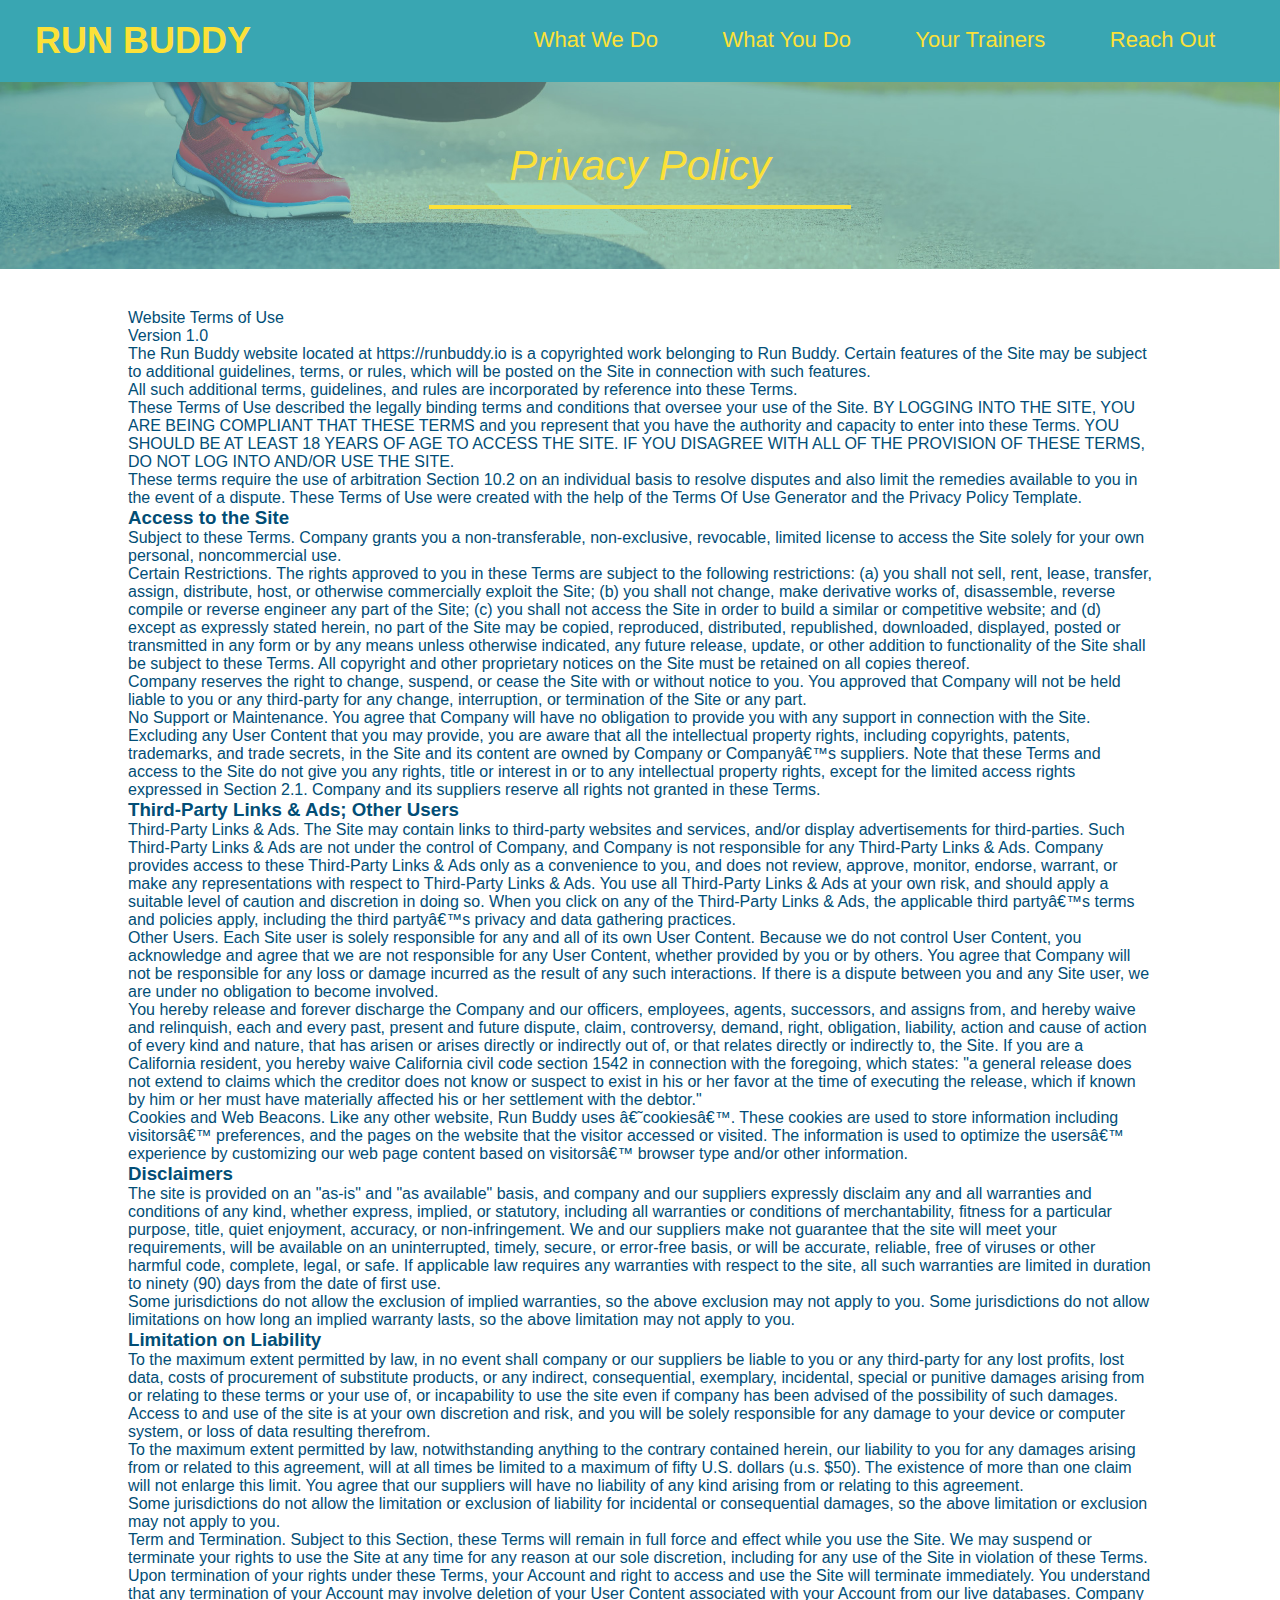
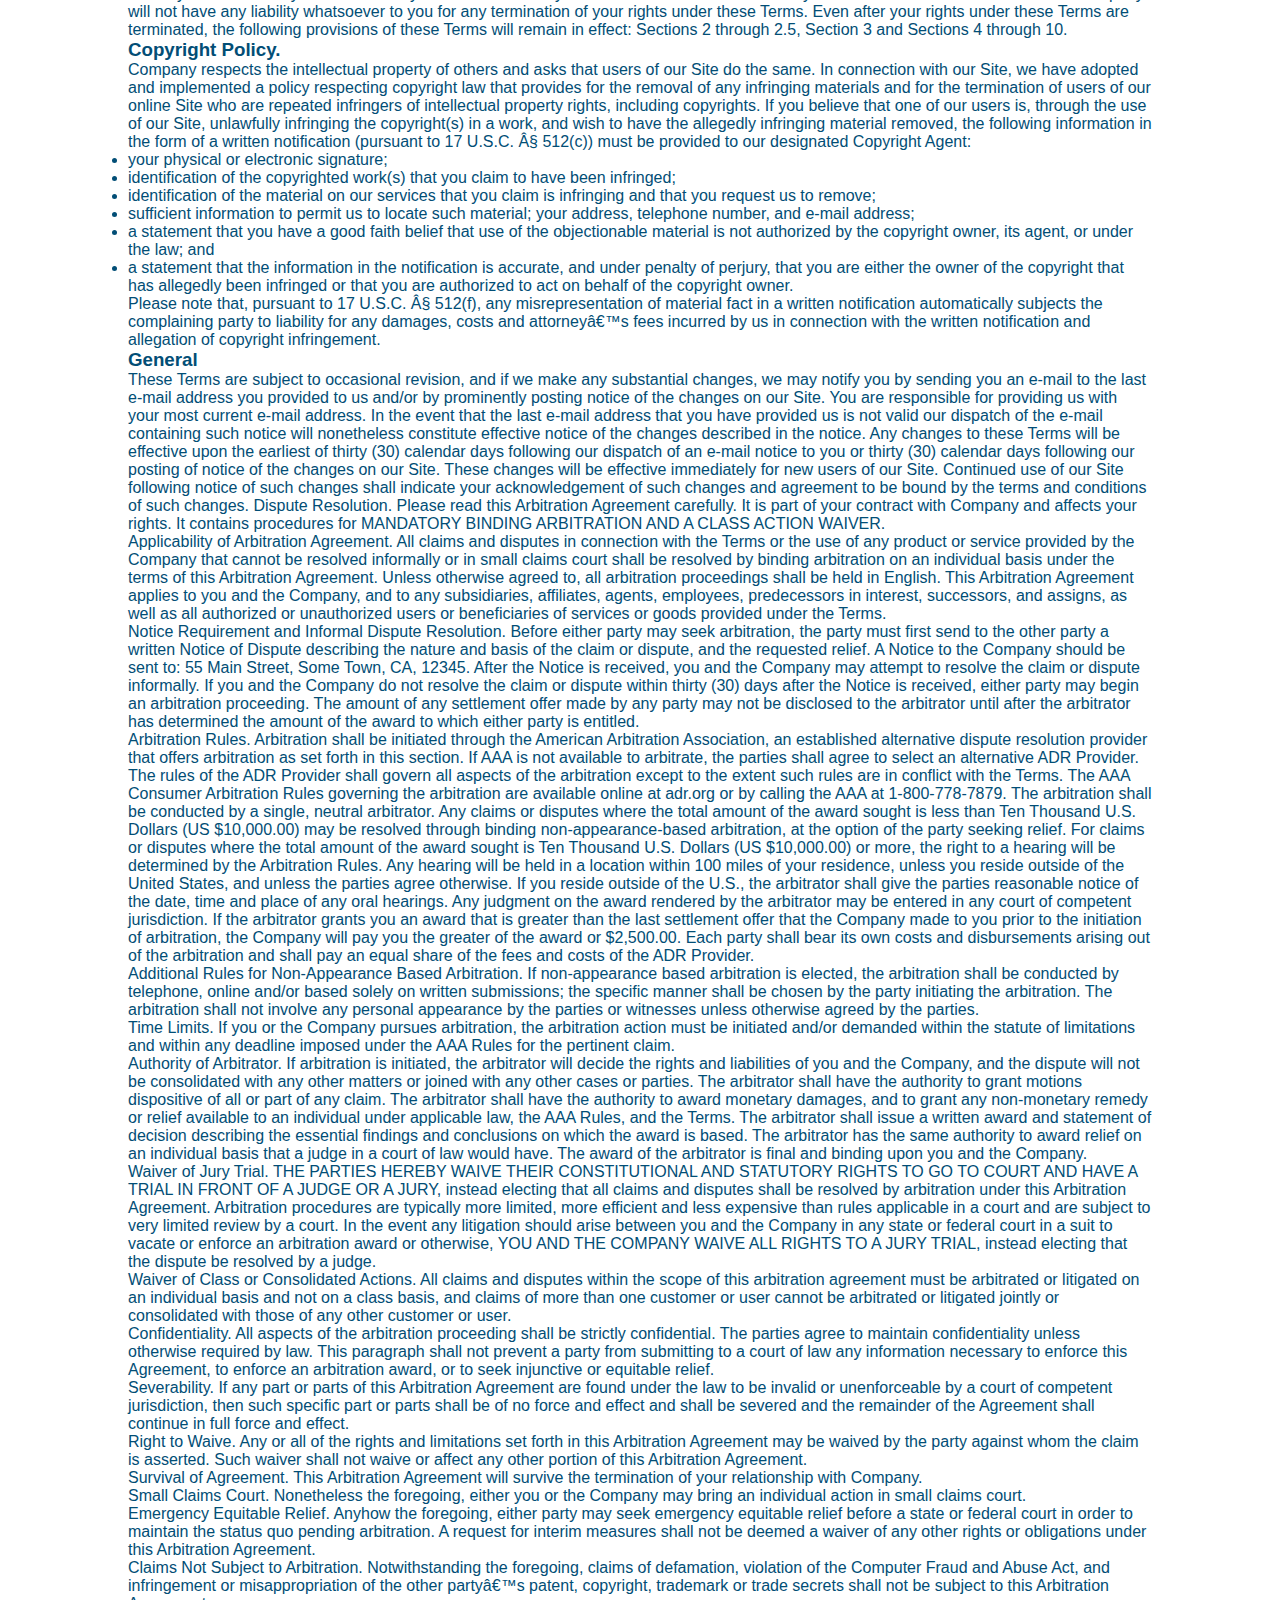
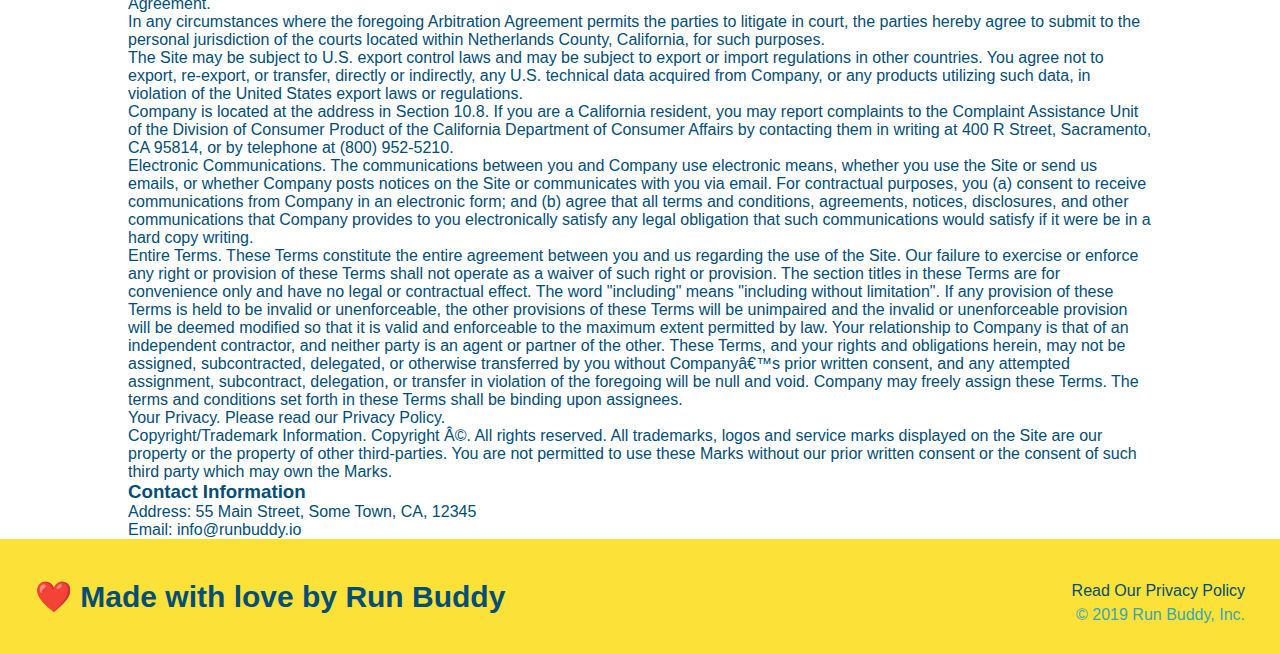
==== privacy-policy.html @ 4f61e2bf "clean up commit" ====
<!DOCTYPE html>
<html lang="en">
	<head>
        <link rel="stylesheet" href="./assets/css/style.css" />
        <link rel="stylesheet" href="./assets/css/secondary-style.css" />
		<meta charset="UTF-8" />
		<title>Privacy Policy - Run Buddy</title>
	</head>
	<body>
		<header>
			<h1>
				<a href="/">RUN BUDDY</a>
			</h1>
			<nav>
				<!-- unordered list element -->
				<ul>
					<!-- list item element -->
					<li>
						<!-- anchor element -->
						<a href="#./index.html#what-we-do">What We Do</a>
					</li>
					<li>
						<a href="#what-you-do">What You Do</a>
					</li>
					<li>
						<a href="#your-trainers">Your Trainers</a>
					</li>
					<li>
						<a href="#reach-out">Reach Out</a>
					</li>
				</ul>
			</nav>
		</header>
        <section class="hero">
            <h2 class="page-title">
                Privacy Policy
            </h2>
        </section>
        <article class="secondary-content">
            <p>
                Website Terms of Use
              </p>
        
              <p>
                Version 1.0
              </p>
        
              <p>
                The Run Buddy website located at https://runbuddy.io is a copyrighted work belonging to Run Buddy. Certain
                features of the Site may be subject to additional guidelines, terms, or rules, which will be posted on the Site
                in connection with such features.
              </p>
        
              <p>
                All such additional terms, guidelines, and rules are incorporated by reference into these Terms.
              </p>
        
              <p>
                These Terms of Use described the legally binding terms and conditions that oversee your use of the Site. BY
                LOGGING INTO THE SITE, YOU ARE BEING COMPLIANT THAT THESE TERMS and you represent that you have the authority
                and capacity to enter into these Terms. YOU SHOULD BE AT LEAST 18 YEARS OF AGE TO ACCESS THE SITE. IF YOU
                DISAGREE WITH ALL OF THE PROVISION OF THESE TERMS, DO NOT LOG INTO AND/OR USE THE SITE.
              </p>
        
              <p>
                These terms require the use of arbitration Section 10.2 on an individual basis to resolve disputes and also
                limit the remedies available to you in the event of a dispute. These Terms of Use were created with the help of
                the Terms Of Use Generator and the Privacy Policy Template.
              </p>
        
              <h3>
                Access to the Site
              </h3>
        
              <p>
                Subject to these Terms. Company grants you a non-transferable, non-exclusive, revocable, limited license to
                access the Site solely for your own personal, noncommercial use.
              </p>
        
              <p>
                Certain Restrictions. The rights approved to you in these Terms are subject to the following restrictions: (a)
                you shall not sell, rent, lease, transfer, assign, distribute, host, or otherwise commercially exploit the Site;
                (b) you shall not change, make derivative works of, disassemble, reverse compile or reverse engineer any part of
                the Site; (c) you shall not access the Site in order to build a similar or competitive website; and (d) except
                as expressly stated herein, no part of the Site may be copied, reproduced, distributed, republished, downloaded,
                displayed, posted or transmitted in any form or by any means unless otherwise indicated, any future release,
                update, or other addition to functionality of the Site shall be subject to these Terms. All copyright and other
                proprietary notices on the Site must be retained on all copies thereof.
              </p>
        
              <p>
                Company reserves the right to change, suspend, or cease the Site with or without notice to you. You approved
                that Company will not be held liable to you or any third-party for any change, interruption, or termination of
                the Site or any part.
              </p>
        
              <p>
                No Support or Maintenance. You agree that Company will have no obligation to provide you with any support in
                connection with the Site.
              </p>
        
              <p>
                Excluding any User Content that you may provide, you are aware that all the intellectual property rights,
                including copyrights, patents, trademarks, and trade secrets, in the Site and its content are owned by Company
                or Companyâ€™s suppliers. Note that these Terms and access to the Site do not give you any rights, title or
                interest in or to any intellectual property rights, except for the limited access rights expressed in Section
                2.1. Company and its suppliers reserve all rights not granted in these Terms.
              </p>
        
              <h3>
                Third-Party Links & Ads; Other Users
              </h3>
        
              <p>
                Third-Party Links & Ads. The Site may contain links to third-party websites and services, and/or display
                advertisements for third-parties. Such Third-Party Links & Ads are not under the control of Company, and Company
                is not responsible for any Third-Party Links & Ads. Company provides access to these Third-Party Links & Ads
                only as a convenience to you, and does not review, approve, monitor, endorse, warrant, or make any
                representations with respect to Third-Party Links & Ads. You use all Third-Party Links & Ads at your own risk,
                and should apply a suitable level of caution and discretion in doing so. When you click on any of the
                Third-Party Links & Ads, the applicable third partyâ€™s terms and policies apply, including the third partyâ€™s
                privacy and data gathering practices.
              </p>
        
              <p>
                Other Users. Each Site user is solely responsible for any and all of its own User Content. Because we do not
                control User Content, you acknowledge and agree that we are not responsible for any User Content, whether
                provided by you or by others. You agree that Company will not be responsible for any loss or damage incurred as
                the result of any such interactions. If there is a dispute between you and any Site user, we are under no
                obligation to become involved.
              </p>
        
              <p>
                You hereby release and forever discharge the Company and our officers, employees, agents, successors, and
                assigns from, and hereby waive and relinquish, each and every past, present and future dispute, claim,
                controversy, demand, right, obligation, liability, action and cause of action of every kind and nature, that has
                arisen or arises directly or indirectly out of, or that relates directly or indirectly to, the Site. If you are
                a California resident, you hereby waive California civil code section 1542 in connection with the foregoing,
                which states: "a general release does not extend to claims which the creditor does not know or suspect to exist
                in his or her favor at the time of executing the release, which if known by him or her must have materially
                affected his or her settlement with the debtor."
              </p>
        
              <p>
                Cookies and Web Beacons. Like any other website, Run Buddy uses â€˜cookiesâ€™. These cookies are used to store
                information including visitorsâ€™ preferences, and the pages on the website that the visitor accessed or visited.
                The information is used to optimize the usersâ€™ experience by customizing our web page content based on visitorsâ€™
                browser type and/or other information.
              </p>
        
              <h3>
                Disclaimers
              </h3>
        
              <p>
                The site is provided on an "as-is" and "as available" basis, and company and our suppliers expressly disclaim
                any and all warranties and conditions of any kind, whether express, implied, or statutory, including all
                warranties or conditions of merchantability, fitness for a particular purpose, title, quiet enjoyment, accuracy,
                or non-infringement. We and our suppliers make not guarantee that the site will meet your requirements, will be
                available on an uninterrupted, timely, secure, or error-free basis, or will be accurate, reliable, free of
                viruses or other harmful code, complete, legal, or safe. If applicable law requires any warranties with respect
                to the site, all such warranties are limited in duration to ninety (90) days from the date of first use.
              </p>
        
              <p>
                Some jurisdictions do not allow the exclusion of implied warranties, so the above exclusion may not apply to
                you. Some jurisdictions do not allow limitations on how long an implied warranty lasts, so the above limitation
                may not apply to you.
              </p>
        
              <h3>
                Limitation on Liability
              </h3>
        
              <p>
                To the maximum extent permitted by law, in no event shall company or our suppliers be liable to you or any
                third-party for any lost profits, lost data, costs of procurement of substitute products, or any indirect,
                consequential, exemplary, incidental, special or punitive damages arising from or relating to these terms or
                your use of, or incapability to use the site even if company has been advised of the possibility of such
                damages. Access to and use of the site is at your own discretion and risk, and you will be solely responsible
                for any damage to your device or computer system, or loss of data resulting therefrom.
              </p>
        
              <p>
                To the maximum extent permitted by law, notwithstanding anything to the contrary contained herein, our liability
                to you for any damages arising from or related to this agreement, will at all times be limited to a maximum of
                fifty U.S. dollars (u.s. $50). The existence of more than one claim will not enlarge this limit. You agree that
                our suppliers will have no liability of any kind arising from or relating to this agreement.
              </p>
        
              <p>
                Some jurisdictions do not allow the limitation or exclusion of liability for incidental or consequential
                damages, so the above limitation or exclusion may not apply to you.
              </p>
        
              <p>
                Term and Termination. Subject to this Section, these Terms will remain in full force and effect while you use
                the Site. We may suspend or terminate your rights to use the Site at any time for any reason at our sole
                discretion, including for any use of the Site in violation of these Terms. Upon termination of your rights under
                these Terms, your Account and right to access and use the Site will terminate immediately. You understand that
                any termination of your Account may involve deletion of your User Content associated with your Account from our
                live databases. Company will not have any liability whatsoever to you for any termination of your rights under
                these Terms. Even after your rights under these Terms are terminated, the following provisions of these Terms
                will remain in effect: Sections 2 through 2.5, Section 3 and Sections 4 through 10.
              </p>
        
              <h3>
                Copyright Policy.
              </h3>
        
              <p>
                Company respects the intellectual property of others and asks that users of our Site do the same. In connection
                with our Site, we have adopted and implemented a policy respecting copyright law that provides for the removal
                of any infringing materials and for the termination of users of our online Site who are repeated infringers of
                intellectual property rights, including copyrights. If you believe that one of our users is, through the use of
                our Site, unlawfully infringing the copyright(s) in a work, and wish to have the allegedly infringing material
                removed, the following information in the form of a written notification (pursuant to 17 U.S.C. Â§ 512(c)) must
                be provided to our designated Copyright Agent:
              </p>
        
              <ul>
                <li>
                  your physical or electronic signature;
                </li>
                <li>
                  identification of the copyrighted work(s) that you claim to have been infringed;
                </li>
                <li>
                  identification of the material on our services that you claim is infringing and that you request us to remove;
                </li>
                <li>
                  sufficient information to permit us to locate such material; your address, telephone number, and e-mail
                  address;
                </li>
                <li>
                  a statement that you have a good faith belief that use of the objectionable material is not authorized by the
                  copyright owner, its agent, or under the law; and
                </li>
                <li>
                  a statement that the information in the notification is accurate, and under penalty of perjury, that you are
                  either the owner of the copyright that has allegedly been infringed or that you are authorized to act on
                  behalf of the copyright owner.
                </li>
              </ul>
        
              <p>
                Please note that, pursuant to 17 U.S.C. Â§ 512(f), any misrepresentation of material fact in a written
                notification automatically subjects the complaining party to liability for any damages, costs and attorneyâ€™s
                fees incurred by us in connection with the written notification and allegation of copyright infringement.
              </p>
        
              <h3>
                General
              </h3>
        
              <p>
                These Terms are subject to occasional revision, and if we make any substantial changes, we may notify you by
                sending you an e-mail to the last e-mail address you provided to us and/or by prominently posting notice of the
                changes on our Site. You are responsible for providing us with your most current e-mail address. In the event
                that the last e-mail address that you have provided us is not valid our dispatch of the e-mail containing such
                notice will nonetheless constitute effective notice of the changes described in the notice. Any changes to these
                Terms will be effective upon the earliest of thirty (30) calendar days following our dispatch of an e-mail
                notice to you or thirty (30) calendar days following our posting of notice of the changes on our Site. These
                changes will be effective immediately for new users of our Site. Continued use of our Site following notice of
                such changes shall indicate your acknowledgement of such changes and agreement to be bound by the terms and
                conditions of such changes. Dispute Resolution. Please read this Arbitration Agreement carefully. It is part of
                your contract with Company and affects your rights. It contains procedures for MANDATORY BINDING ARBITRATION AND
                A CLASS ACTION WAIVER.
              </p>
        
              <p>
                Applicability of Arbitration Agreement. All claims and disputes in connection with the Terms or the use of any
                product or service provided by the Company that cannot be resolved informally or in small claims court shall be
                resolved by binding arbitration on an individual basis under the terms of this Arbitration Agreement. Unless
                otherwise agreed to, all arbitration proceedings shall be held in English. This Arbitration Agreement applies to
                you and the Company, and to any subsidiaries, affiliates, agents, employees, predecessors in interest,
                successors, and assigns, as well as all authorized or unauthorized users or beneficiaries of services or goods
                provided under the Terms.
              </p>
        
              <p>
                Notice Requirement and Informal Dispute Resolution. Before either party may seek arbitration, the party must
                first send to the other party a written Notice of Dispute describing the nature and basis of the claim or
                dispute, and the requested relief. A Notice to the Company should be sent to: 55 Main Street, Some Town, CA,
                12345. After the Notice is received, you and the Company may attempt to resolve the claim or dispute informally.
                If you and the Company do not resolve the claim or dispute within thirty (30) days after the Notice is received,
                either party may begin an arbitration proceeding. The amount of any settlement offer made by any party may not
                be disclosed to the arbitrator until after the arbitrator has determined the amount of the award to which either
                party is entitled.
              </p>
        
              <p>
                Arbitration Rules. Arbitration shall be initiated through the American Arbitration Association, an established
                alternative dispute resolution provider that offers arbitration as set forth in this section. If AAA is not
                available to arbitrate, the parties shall agree to select an alternative ADR Provider. The rules of the ADR
                Provider shall govern all aspects of the arbitration except to the extent such rules are in conflict with the
                Terms. The AAA Consumer Arbitration Rules governing the arbitration are available online at adr.org or by
                calling the AAA at 1-800-778-7879. The arbitration shall be conducted by a single, neutral arbitrator. Any
                claims or disputes where the total amount of the award sought is less than Ten Thousand U.S. Dollars (US
                $10,000.00) may be resolved through binding non-appearance-based arbitration, at the option of the party seeking
                relief. For claims or disputes where the total amount of the award sought is Ten Thousand U.S. Dollars (US
                $10,000.00) or more, the right to a hearing will be determined by the Arbitration Rules. Any hearing will be
                held in a location within 100 miles of your residence, unless you reside outside of the United States, and
                unless the parties agree otherwise. If you reside outside of the U.S., the arbitrator shall give the parties
                reasonable notice of the date, time and place of any oral hearings. Any judgment on the award rendered by the
                arbitrator may be entered in any court of competent jurisdiction. If the arbitrator grants you an award that is
                greater than the last settlement offer that the Company made to you prior to the initiation of arbitration, the
                Company will pay you the greater of the award or $2,500.00. Each party shall bear its own costs and
                disbursements arising out of the arbitration and shall pay an equal share of the fees and costs of the ADR
                Provider.
              </p>
        
              <p>
                Additional Rules for Non-Appearance Based Arbitration. If non-appearance based arbitration is elected, the
                arbitration shall be conducted by telephone, online and/or based solely on written submissions; the specific
                manner shall be chosen by the party initiating the arbitration. The arbitration shall not involve any personal
                appearance by the parties or witnesses unless otherwise agreed by the parties.
              </p>
        
              <p>
                Time Limits. If you or the Company pursues arbitration, the arbitration action must be initiated and/or demanded
                within the statute of limitations and within any deadline imposed under the AAA Rules for the pertinent claim.
              </p>
        
              <p>
                Authority of Arbitrator. If arbitration is initiated, the arbitrator will decide the rights and liabilities of
                you and the Company, and the dispute will not be consolidated with any other matters or joined with any other
                cases or parties. The arbitrator shall have the authority to grant motions dispositive of all or part of any
                claim. The arbitrator shall have the authority to award monetary damages, and to grant any non-monetary remedy
                or relief available to an individual under applicable law, the AAA Rules, and the Terms. The arbitrator shall
                issue a written award and statement of decision describing the essential findings and conclusions on which the
                award is based. The arbitrator has the same authority to award relief on an individual basis that a judge in a
                court of law would have. The award of the arbitrator is final and binding upon you and the Company.
              </p>
        
              <p>
                Waiver of Jury Trial. THE PARTIES HEREBY WAIVE THEIR CONSTITUTIONAL AND STATUTORY RIGHTS TO GO TO COURT AND HAVE
                A TRIAL IN FRONT OF A JUDGE OR A JURY, instead electing that all claims and disputes shall be resolved by
                arbitration under this Arbitration Agreement. Arbitration procedures are typically more limited, more efficient
                and less expensive than rules applicable in a court and are subject to very limited review by a court. In the
                event any litigation should arise between you and the Company in any state or federal court in a suit to vacate
                or enforce an arbitration award or otherwise, YOU AND THE COMPANY WAIVE ALL RIGHTS TO A JURY TRIAL, instead
                electing that the dispute be resolved by a judge.
              </p>
        
              <p>
                Waiver of Class or Consolidated Actions. All claims and disputes within the scope of this arbitration agreement
                must be arbitrated or litigated on an individual basis and not on a class basis, and claims of more than one
                customer or user cannot be arbitrated or litigated jointly or consolidated with those of any other customer or
                user.
              </p>
        
              <p>
                Confidentiality. All aspects of the arbitration proceeding shall be strictly confidential. The parties agree to
                maintain confidentiality unless otherwise required by law. This paragraph shall not prevent a party from
                submitting to a court of law any information necessary to enforce this Agreement, to enforce an arbitration
                award, or to seek injunctive or equitable relief.
              </p>
        
              <p>
                Severability. If any part or parts of this Arbitration Agreement are found under the law to be invalid or
                unenforceable by a court of competent jurisdiction, then such specific part or parts shall be of no force and
                effect and shall be severed and the remainder of the Agreement shall continue in full force and effect.
              </p>
        
              <p>
                Right to Waive. Any or all of the rights and limitations set forth in this Arbitration Agreement may be waived
                by the party against whom the claim is asserted. Such waiver shall not waive or affect any other portion of this
                Arbitration Agreement.
              </p>
        
              <p>
                Survival of Agreement. This Arbitration Agreement will survive the termination of your relationship with
                Company.
              </p>
        
              <p>
                Small Claims Court. Nonetheless the foregoing, either you or the Company may bring an individual action in small
                claims court.
              </p>
        
              <p>
                Emergency Equitable Relief. Anyhow the foregoing, either party may seek emergency equitable relief before a
                state or federal court in order to maintain the status quo pending arbitration. A request for interim measures
                shall not be deemed a waiver of any other rights or obligations under this Arbitration Agreement.
              </p>
        
              <p>
                Claims Not Subject to Arbitration. Notwithstanding the foregoing, claims of defamation, violation of the
                Computer Fraud and Abuse Act, and infringement or misappropriation of the other partyâ€™s patent, copyright,
                trademark or trade secrets shall not be subject to this Arbitration Agreement.
              </p>
        
              <p>
                In any circumstances where the foregoing Arbitration Agreement permits the parties to litigate in court, the
                parties hereby agree to submit to the personal jurisdiction of the courts located within Netherlands County,
                California, for such purposes.
              </p>
        
              <p>
                The Site may be subject to U.S. export control laws and may be subject to export or import regulations in other
                countries. You agree not to export, re-export, or transfer, directly or indirectly, any U.S. technical data
                acquired from Company, or any products utilizing such data, in violation of the United States export laws or
                regulations.
              </p>
        
              <p>
                Company is located at the address in Section 10.8. If you are a California resident, you may report complaints
                to the Complaint Assistance Unit of the Division of Consumer Product of the California Department of Consumer
                Affairs by contacting them in writing at 400 R Street, Sacramento, CA 95814, or by telephone at (800) 952-5210.
              </p>
        
              <p>
                Electronic Communications. The communications between you and Company use electronic means, whether you use the
                Site or send us emails, or whether Company posts notices on the Site or communicates with you via email. For
                contractual purposes, you (a) consent to receive communications from Company in an electronic form; and (b)
                agree that all terms and conditions, agreements, notices, disclosures, and other communications that Company
                provides to you electronically satisfy any legal obligation that such communications would satisfy if it were be
                in a hard copy writing.
              </p>
        
              <p>
                Entire Terms. These Terms constitute the entire agreement between you and us regarding the use of the Site. Our
                failure to exercise or enforce any right or provision of these Terms shall not operate as a waiver of such right
                or provision. The section titles in these Terms are for convenience only and have no legal or contractual
                effect. The word "including" means "including without limitation". If any provision of these Terms is held to be
                invalid or unenforceable, the other provisions of these Terms will be unimpaired and the invalid or
                unenforceable provision will be deemed modified so that it is valid and enforceable to the maximum extent
                permitted by law. Your relationship to Company is that of an independent contractor, and neither party is an
                agent or partner of the other. These Terms, and your rights and obligations herein, may not be assigned,
                subcontracted, delegated, or otherwise transferred by you without Companyâ€™s prior written consent, and any
                attempted assignment, subcontract, delegation, or transfer in violation of the foregoing will be null and void.
                Company may freely assign these Terms. The terms and conditions set forth in these Terms shall be binding upon
                assignees.
              </p>
        
              <p>
                Your Privacy. Please read our Privacy Policy.
              </p>
        
              <p>
                Copyright/Trademark Information. Copyright Â©. All rights reserved. All trademarks, logos and service marks
                displayed on the Site are our property or the property of other third-parties. You are not permitted to use
                these Marks without our prior written consent or the consent of such third party which may own the Marks.
              </p>
        
              <h3>
                Contact Information
              </h3>
        
              <p>
                Address: 55 Main Street, Some Town, CA, 12345
              </p>
        
              <p>
                Email: info@runbuddy.io
              </p>
        </article>
		<footer>
			<h2>❤️ Made with love by Run Buddy</h2>
			<div>
				<a>Read Our Privacy Policy</a><br />
				&copy; 2019 Run Buddy, Inc.
			</div>
		</footer>
	</body>
</html>
---- assets/css/style.css ----
* {
    margin: 0;
    padding: 0;
    box-sizing: border-box;
}
body {
    /* more on this crazy numerical value in a minute! */
    color: #39a6b2;
    font-family: Helvetica, Arial, sans-serif;
    }

/* apply styles to <header> */
header
    {
    padding: 20px 35px;
    background-color: #39a6b2;
}
header h1 {
    font-weight: bold;
    font-size: 36px;
    color: #fce138;
    margin: 0;
    display: inline;
}
header a {
    text-decoration: none;
    color: #fce138;
}
header nav {
    float: right;
    margin: 7px 0;
}
header nav ul li {
    display: inline;
}
header nav ul li a {
    margin: 0 30px;
    font-weight: lighter;
    font-size: 22px;
}
footer {
        background: #fce138;
        width: 100%;
        padding: 40px 35px;
}
footer h2 {
    display: inline;
    color: #024e76;
    font-size: 30px;
    margin: 0;
}
footer div {
    float: right;
    line-height: 1.5;
    text-align: right;
}
footer a {
    color: #024e76;
}
section {
    padding: 60px;
    }
/* Hero Style Start */
/* Homepage Hero */
.hero {
    background-image: url("../images/hero-bg.jpg");
    height: 600px;
    background-size: cover;
    background-position: center;
    position: relative;
}
.hero-form {
    border: 3px solid #024e76;
    background-color: #fce138;
    padding: 20px;
    width: 500px;
    color: #024e76;
    position: absolute;
    bottom: 120px;
    right: 140px;
}
.hero-form h3 {
    font-size: 24px;
    margin: 0;
}
.hero-form p {
    margin: 5px 0 15px 0;
}
.form-input {
    border: 1px solid #024e76;
    display: block;
    padding: 7px 15px;
    font-size: 16px;
    color: #024e76;
    width: 100%;
    margin-bottom: 15px;
}
.hero-form label {
    margin: 0 5px;
}
.hero-form button {
    color: #fce138;
    background-color: #024e76;
    border: none;
    padding: 10px 20px;
    font-size: 16px;
}
/* Hero Style End */

.intro {
    text-align: center;
}
.intro p {
    line-height; 1.7;
    color: #39a6b2;
    width: 80%;
    font-size: 20px;
    margin: 0 auto;
}
.steps {
    text-align: center;
    background: #fce138;
}
.section-title {
    font-size: 55px;
    color: #024e76;
    margin-bottom: 35px;
    padding: 0 100px 20px 100px;
    display: inline-block;
    border-bottom: 3px solid;
}
.primary-border {
    border-color: #fce138;
}
.secondary-border {
    border-color: #39a6b2;
}
.steps div {
    margin-bottom: 80px;
}

.steps img {
    width: 15%;
    margin: 10px 0;
}

.steps h3 {
    color: #024e76;
    font-size: 46px;
    margin-top: 10px;
}
.steps p {
    color: #39a6b2;
    font-size: 23px;;
}
.steps span {
    font-size: 38px;
}
.trainers {
    text-align: center;
}
.trainer {
    width: 900px;
    margin: 0 auto 30px auto;
    background: #024e76;
    color: #fce138;
    overflow: auto;
}
.trainer img {
    width: 35%;
    float: left;
}
.trainer-bio {
    padding: 35px;
    float: left;
    width: 65%;
}
.text-left {
    text-align: left;
}
.text-right {
    text-align: right;
}
.trainer-bio h3 {
    font-size: 32px;
    margin-bottom: 8px;
}
.trainer-bio h4 {
    font-weight: lighter;
    font-size: 26px;
    margin-bottom: 25px;
}
.trainer-bio p {
    font-size: 17px;
    line-height: 1.3;
}
/* REACH OUT STYLES START */
.contact {
    text-align: center;
    background: #024e76;
}
.contact h2 {
    color:#fce138;
}
.contact-info iframe {
    width: 400px;
    height: 400px;
}
.contact-info div {
    width: 410px;
    display: inline-block;
    vertical-align: top;
    text-align: left;
    margin: 30px 0 0 60px;
    color: white;
}
.contact-info h3 {
    color:#fce138;
    font-size: 32px;
}
.contact-info p, .contact-info address {
    margin: 20px 0;
    line-height: 1.5;
    font-size: 20px;
    font-style: normal;
}
.contact-info a {
    color: #fce138;
}
/* NEED TO GO BACK TO 1.6.7 TO FINISH */
---- assets/css/secondary-style.css ----
.hero {
    background-position: bottom;
    height: auto;
    text-align: center;
    margin-bottom: 40px;
}
.page-title {
    color: #fce138;
    display: inline-block;
    border-bottom: 4px solid;
    border-color: #fce138;
    padding: 0 80px 15px 80px;
    font-weight: normal;
    font-size: 42px;
    font-style: italic;
}
.secondary-content {
    width: 80%;
    margin: 0 auto;
    color: #024e76;
    

}
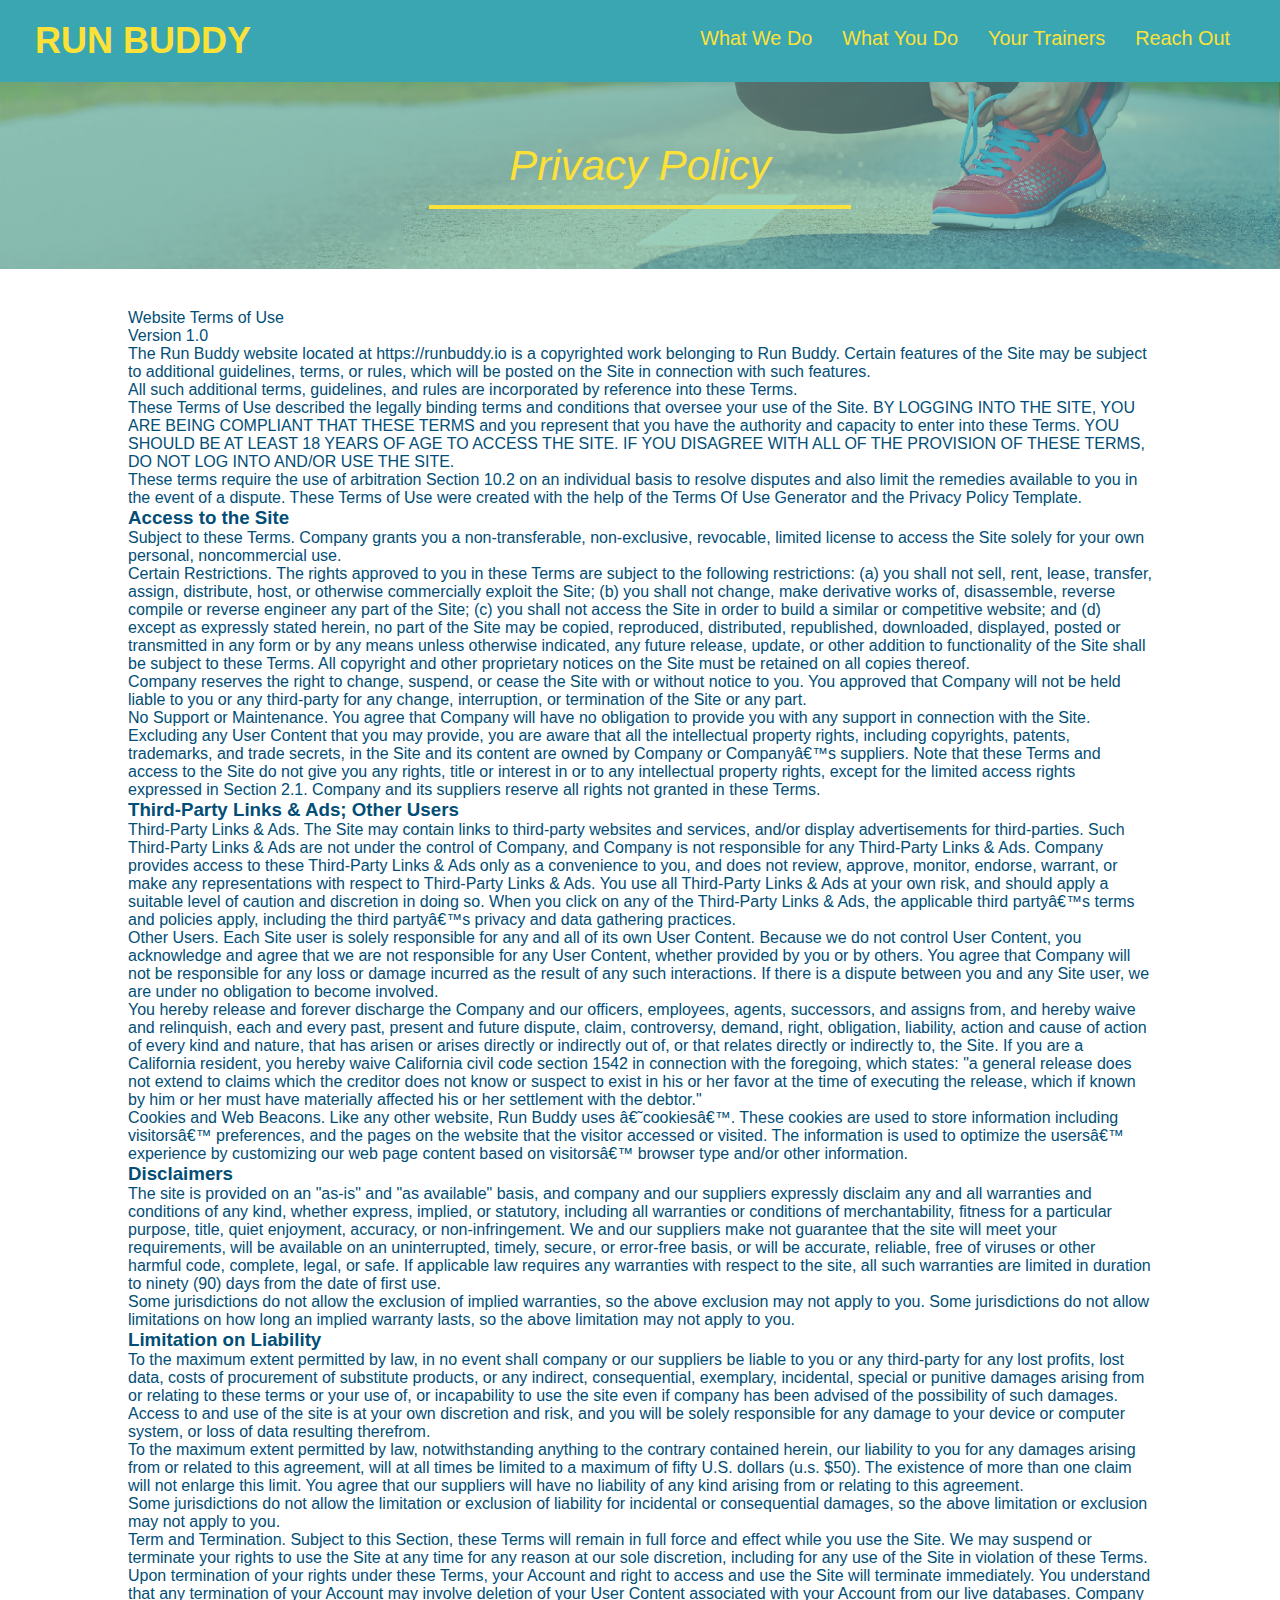
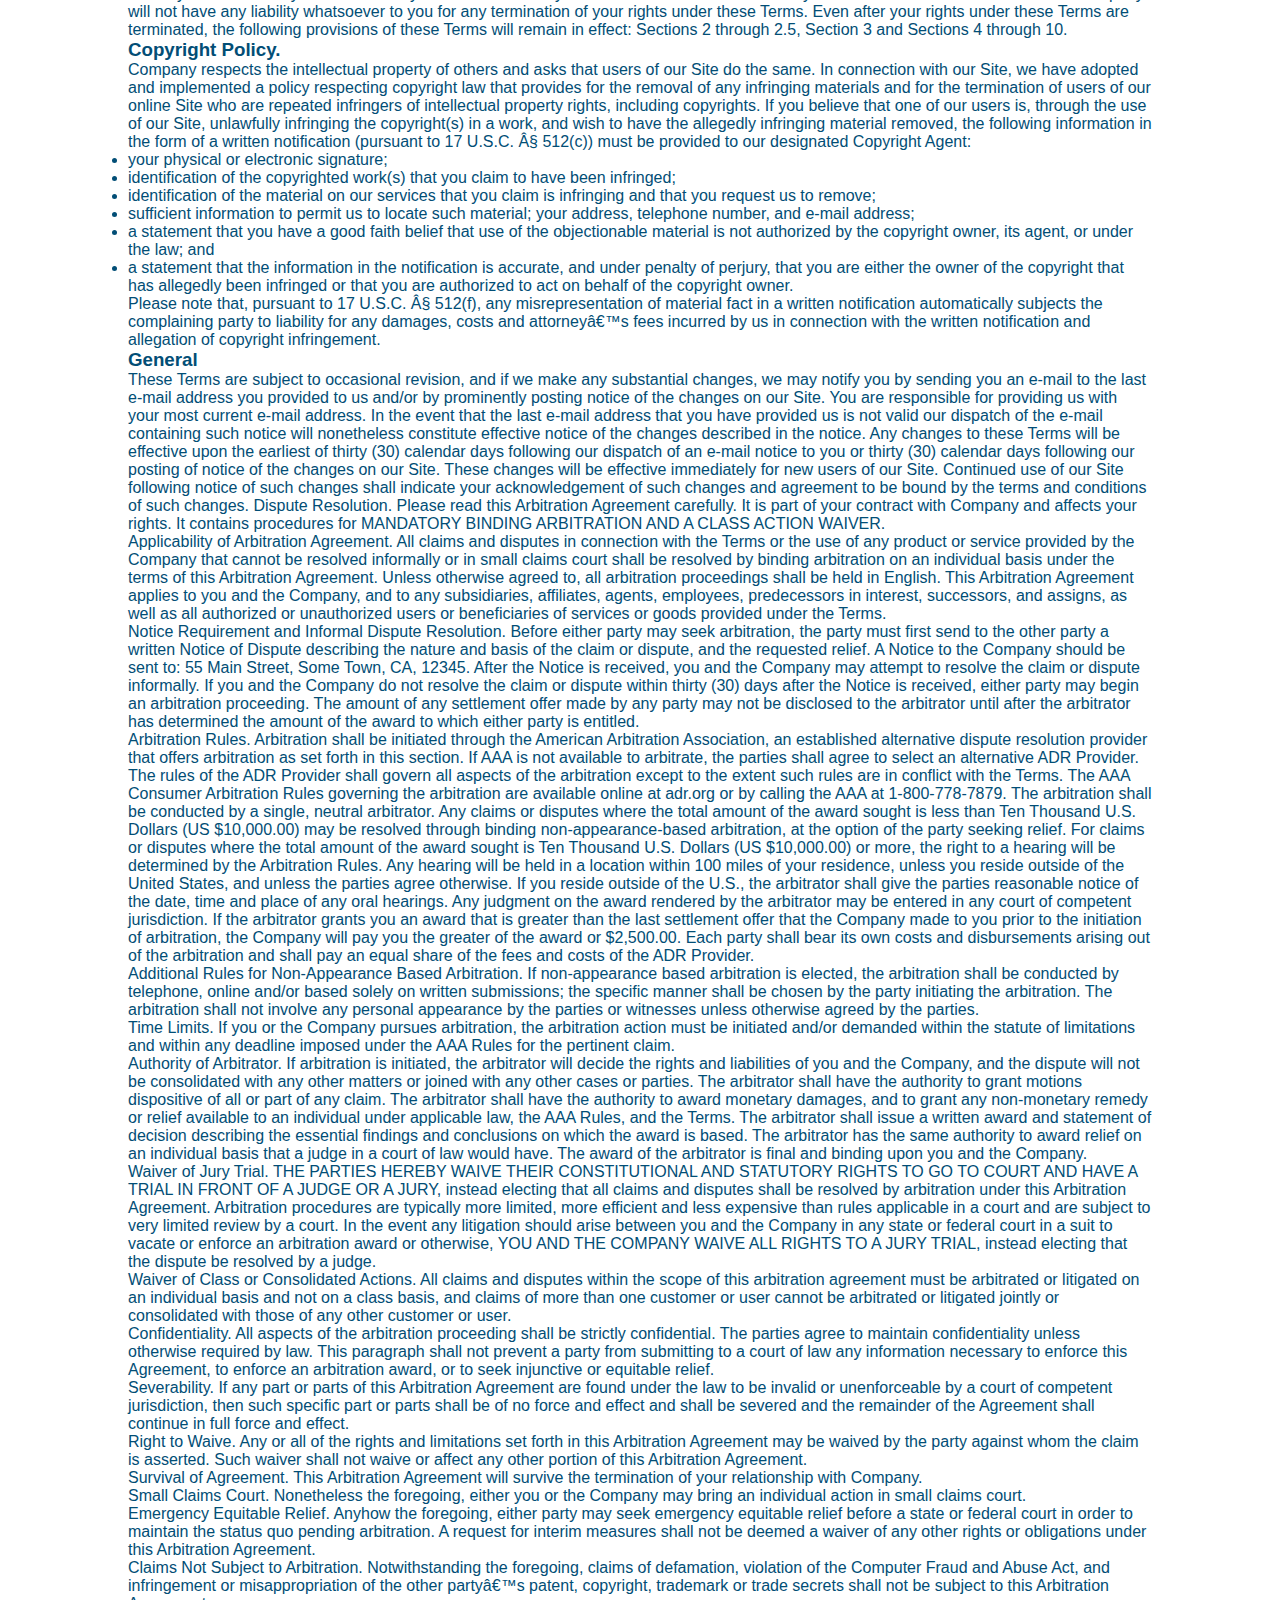
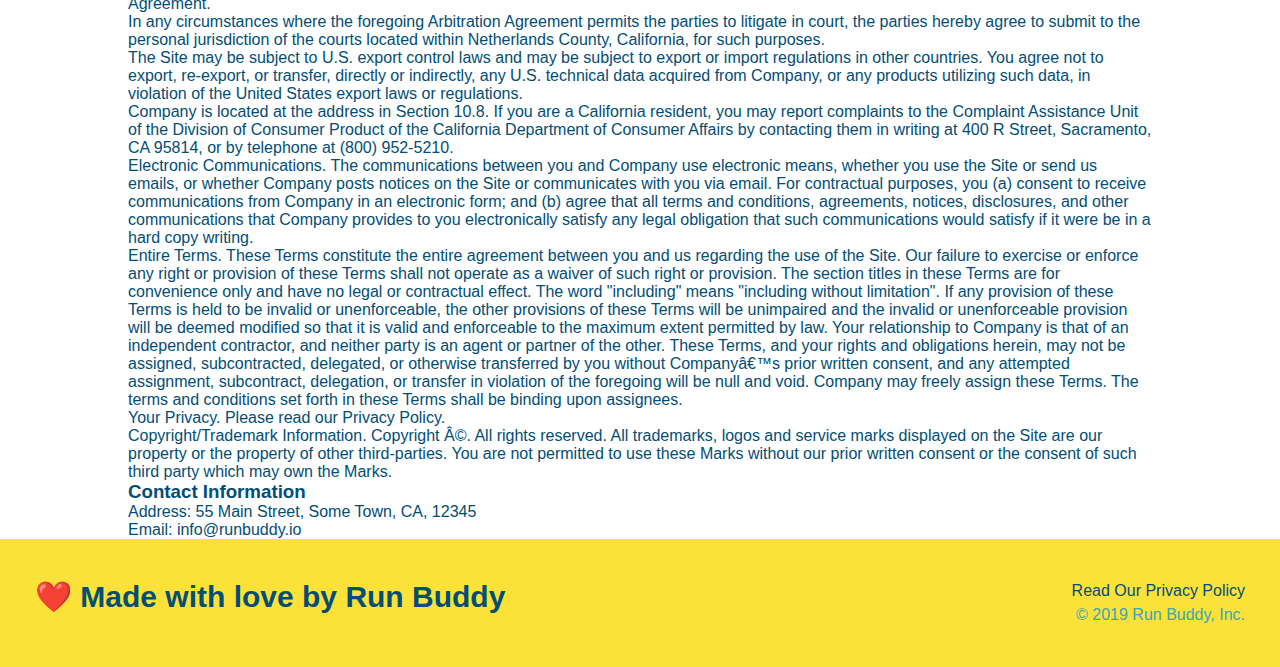
==== commit 3acbebb1: "add media queries for screen sizes" ====
--- a/privacy-policy.html
+++ b/privacy-policy.html
@@ -1,8 +1,9 @@
 <!DOCTYPE html>
 <html lang="en">
 	<head>
-        <link rel="stylesheet" href="./assets/css/style.css" />
-        <link rel="stylesheet" href="./assets/css/secondary-style.css" />
+    <meta name="viewport" content="width=device-width, initial-scale=1.0" />
+    <link rel="stylesheet" href="./assets/css/style.css" />
+    <link rel="stylesheet" href="./assets/css/secondary-style.css" />
 		<meta charset="UTF-8" />
 		<title>Privacy Policy - Run Buddy</title>
 	</head>
--- a/assets/css/style.css
+++ b/assets/css/style.css
@@ -14,43 +14,49 @@
     {
     padding: 20px 35px;
     background-color: #39a6b2;
+    display: flex;
+    justify-content: space-between;
+    flex-wrap: wrap;
 }
 header h1 {
     font-weight: bold;
     font-size: 36px;
     color: #fce138;
     margin: 0;
-    display: inline;
 }
 header a {
     text-decoration: none;
     color: #fce138;
 }
 header nav {
-    float: right;
     margin: 7px 0;
 }
-header nav ul li {
-    display: inline;
+header nav ul {
+    display: flex;
+    flex-wrap: wrap;
+    justify-content: space-between;
+    align-items: center;
+    list-style: none;
 }
 header nav ul li a {
-    margin: 0 30px;
+    padding: 10px 15px;
     font-weight: lighter;
-    font-size: 22px;
+    font-size: 1.55vw;
 }
 footer {
         background: #fce138;
         width: 100%;
         padding: 40px 35px;
+        display: flex;
+        justify-content: space-between;
+        flex-wrap: wrap;
 }
 footer h2 {
-    display: inline;
     color: #024e76;
     font-size: 30px;
     margin: 0;
 }
 footer div {
-    float: right;
     line-height: 1.5;
     text-align: right;
 }
@@ -64,20 +70,20 @@
 /* Homepage Hero */
 .hero {
     background-image: url("../images/hero-bg.jpg");
-    height: 600px;
     background-size: cover;
     background-position: center;
-    position: relative;
+    display: flex;
+    justify-content: center;
+    flex-wrap: wrap;
+    align-items: flex-start;
 }
 .hero-form {
     border: 3px solid #024e76;
     background-color: #fce138;
     padding: 20px;
-    width: 500px;
-    color: #024e76;
-    position: absolute;
-    bottom: 120px;
-    right: 140px;
+    color: #024e76;
+    width: 40%;
+    margin: 3.5%;
 }
 .hero-form h3 {
     font-size: 24px;
@@ -105,29 +111,40 @@
     padding: 10px 20px;
     font-size: 16px;
 }
+.hero-cta {
+    width: 35%;
+    text-align: right;
+    margin: 3.5%;
+    color: #fff;
+    font-size: 18px;
+    line-height: 1.2;
+}
+.hero-cta h2 {
+    font-style: italic;
+    font-size: 55px;
+    color:#fce138;
+}
 /* Hero Style End */
 
-.intro {
-    text-align: center;
-}
 .intro p {
-    line-height; 1.7;
+    line-height: 1.7;
     color: #39a6b2;
     width: 80%;
     font-size: 20px;
     margin: 0 auto;
+    text-align: center;
 }
 .steps {
+    background: #fce138;
+}
+.section-title {
+    font-size: 48px;
+    color: #024e76;
+    border-bottom: 3px solid;
+    padding-bottom: 20px;
     text-align: center;
-    background: #fce138;
-}
-.section-title {
-    font-size: 55px;
-    color: #024e76;
-    margin-bottom: 35px;
-    padding: 0 100px 20px 100px;
-    display: inline-block;
-    border-bottom: 3px solid;
+    margin: 0 auto 35px auto;
+    width: 50%;
 }
 .primary-border {
     border-color: #fce138;
@@ -135,45 +152,65 @@
 .secondary-border {
     border-color: #39a6b2;
 }
-.steps div {
-    margin-bottom: 80px;
-}
-
-.steps img {
-    width: 15%;
-    margin: 10px 0;
-}
-
-.steps h3 {
+.step h3 {
     color: #024e76;
     font-size: 46px;
-    margin-top: 10px;
-}
-.steps p {
+    flex: 1 30%;
+}
+.step-text p {
     color: #39a6b2;
-    font-size: 23px;;
-}
-.steps span {
-    font-size: 38px;
+    font-size: 18px;
+}
+.step-text h4 {
+    font-size: 26px;
+    line-height: 1.5;
+    color: #024e76;
+}
+.step {
+    margin: 50px auto;
+    padding-bottom: 50px;
+    width: 80%;
+    border-bottom: 1px solid #39a6b2;
+    display: flex;
+    flex-wrap: wrap;
+    align-items: center;
+    justify-content: space-between;
+}
+.step-info {
+    display: flex;
+    flex-wrap: wrap;
+    align-items: center;
+    flex: 2 70%;
+}
+.step-img {
+    flex: 1 12%;
+    margin-right: 20px;
+}
+.step-img img {
+    max-width: 100%;
+}
+.step-text{
+    flex: 12;
 }
 .trainers {
-    text-align: center;
+    width: 100%;
+    margin: 0 auto;
+    display: flex;
+    flex-wrap: wrap;
+    justify-content: space-around;
 }
 .trainer {
-    width: 900px;
-    margin: 0 auto 30px auto;
+    margin: 20px;
     background: #024e76;
     color: #fce138;
-    overflow: auto;
+    flex: 1;
 }
 .trainer img {
-    width: 35%;
-    float: left;
+    width: 100%;
 }
 .trainer-bio {
-    padding: 35px;
-    float: left;
-    width: 65%;
+    padding: 25px;
+    line-height: 1.3;
 }
 .text-left {
     text-align: left;
@@ -182,36 +219,33 @@
     text-align: right;
 }
 .trainer-bio h3 {
-    font-size: 32px;
-    margin-bottom: 8px;
+    font-size: 28px;
 }
 .trainer-bio h4 {
     font-weight: lighter;
-    font-size: 26px;
-    margin-bottom: 25px;
+    font-size: 22px;
+    margin-bottom: 15px;
 }
 .trainer-bio p {
     font-size: 17px;
-    line-height: 1.3;
 }
 /* REACH OUT STYLES START */
 .contact {
-    text-align: center;
     background: #024e76;
 }
 .contact h2 {
     color:#fce138;
 }
-.contact-info iframe {
-    width: 400px;
-    height: 400px;
+.contact-info {
+    display: flex;
+    justify-content: space-between;
+    flex-wrap: wrap;
+}
+.contact-info > * {
+    flex: 1;
+    margin: 15px;
 }
 .contact-info div {
-    width: 410px;
-    display: inline-block;
-    vertical-align: top;
-    text-align: left;
-    margin: 30px 0 0 60px;
     color: white;
 }
 .contact-info h3 {
@@ -221,18 +255,139 @@
 .contact-info p, .contact-info address {
     margin: 20px 0;
     line-height: 1.5;
-    font-size: 20px;
+    font-size: 16px;
     font-style: normal;
 }
+.contact-form input, .contact-form textarea {
+    border: 1px solid #024e76;
+    display: block;
+    padding: 7px 15px;
+    font-size: 16px;
+    color: #024e76;
+    width: 100%;
+    margin-bottom: 15px;
+    margin-top: 5px;
+}
+.contact-form button {
+    width: 100%;
+    border: none;
+    background: #fce138;
+    color: #024e76;
+    text-align: center;
+    padding: 15px 0;
+    font-size: 16px;
+}
 .contact-info a {
     color: #fce138;
 }
+.flex-row {
+    display: flex;
+}
 /* NEED TO GO BACK TO 1.6.7 TO FINISH */
 
-
-
-
-
-
-
-
+/*MEDIA QUERY FOR SMALLER DESKTOP SCREENS AND SMALLER */
+@media screen and (max-width: 980px) {
+    /* this will be applied on any acreen smaller than 980px */
+    header {
+        padding-bottom: 0;
+        justify-content: center;
+    }    
+    header h1 {
+        width: 100%;
+        text-align: center;
+    }
+    header nav ul {
+        margin-top: 20px;
+        width: 100%;
+        justify-content: center;
+    }
+    header nav ul li a {
+        font-size: 20px;
+    }
+    footer h2, footer div {
+        text-align: center;
+        width: 100%;
+    }
+    .hero-cta, .hero-form {
+        width: 100%;
+    }
+    .hero-cta {
+        text-align: center;
+    }
+    .section-title {
+        width: 80%;
+    }
+    .trainer {
+        flex: 0 70%;
+    }
+    .contact-info iframe {
+        flex: 1 100%;
+    }
+
+
+}
+
+/* MEDIA QUERY FOR TABLETS AND SMALLER */
+
+@media screen and (max-width: 768px) {
+
+    /* this will be applied on any screen between 768px and 575px */
+   
+        section {
+            padding: 30px 15px;
+        }
+        .step h3 {
+            flex: 1 100%;
+            text-align: center;
+        }
+        .step-info {
+            flex: 2 100%;
+            text-align: center;
+            justify-content: center;
+        }
+        .step-img {
+            flex: 0 32%;
+            margin-right: 0;
+            margin-top: 15px;
+            margin-bottom: 15px;
+        }
+        .step-text {
+            flex: 100%;
+        }
+    }
+    
+
+
+/* MEDIA QUERY FOR MOBILE PHONES AND SMALLER */
+
+@media screen and (max-width: 575px) {
+
+    /* this will be applied on any screen smaller than 575px */
+
+    .hero-form button {
+        width: 100%;
+    }
+    .section-title {
+        width: 100%;
+    }
+    .intro p {
+        width: 100%;
+    }
+    .trainer {
+        flex: 0 100%;
+    }
+    .contact-info {
+        text-align: center;
+    }
+    .contact-info > * {
+        flex: 0 100%;
+    }
+    .contact-form {
+        order: 3;
+    }
+}
+
+
+
+
+
